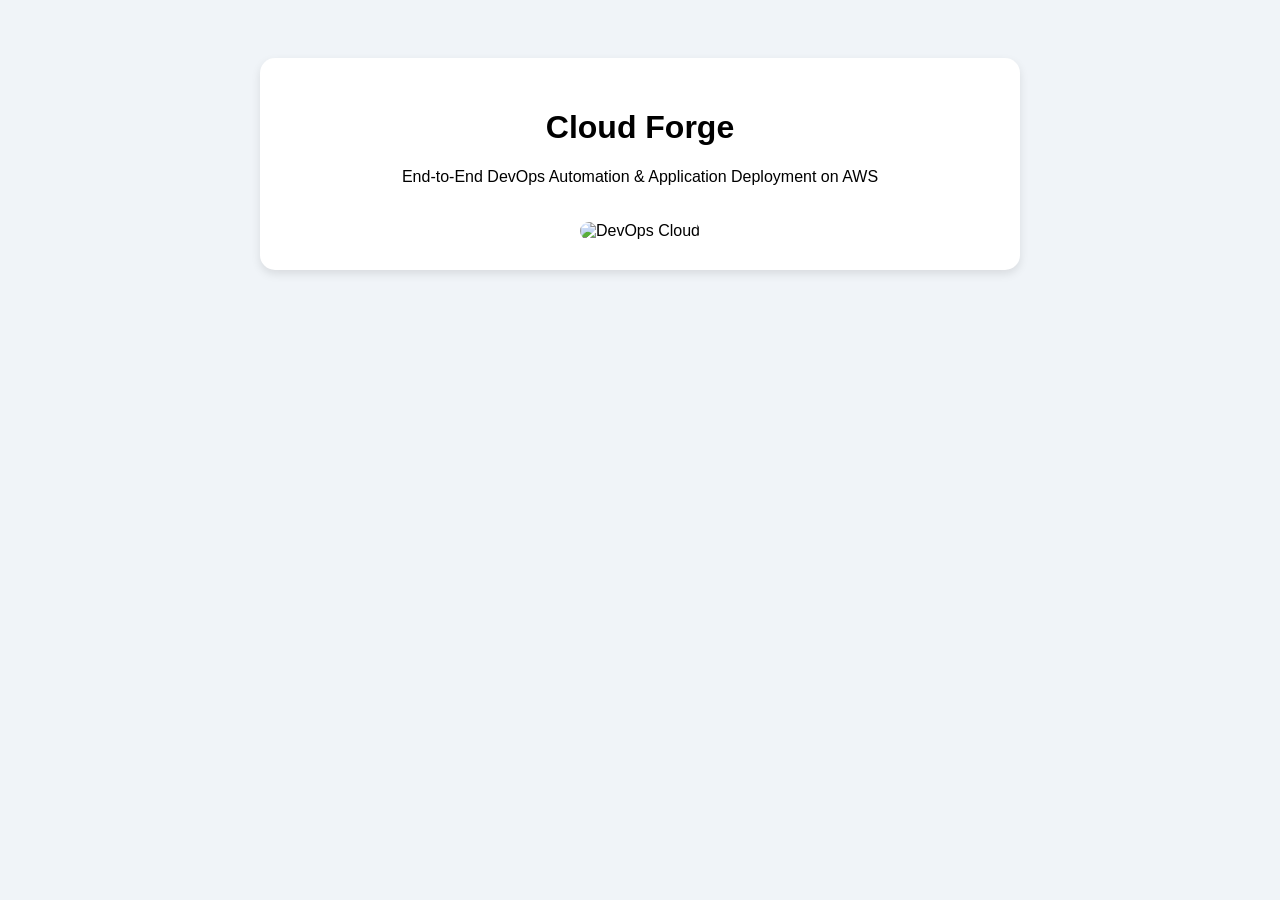
==== index.html @ 2cbfd590 "Initial CloudForge application" ====
<!DOCTYPE html>
<html>
<head>
    <title>CLOUD FORGE</title>
    <style>
        body {
            font-family: sans-serif;
            text-align: center;
            background: #f0f4f8;
            padding: 50px;
        }
        .container {
            background: white;
            padding: 30px;
            border-radius: 15px;
            max-width: 700px;
            margin: auto;
            box-shadow: 0 4px 10px rgba(0,0,0,0.1);
        }
        img {
            width: 100%;
            border-radius: 10px;
            margin-top: 20px;
        }
    </style>
</head>
<body>

    <div class="container">
        <h1>Cloud Forge</h1>
        <p>End-to-End DevOps Automation & Application Deployment on AWS</p>
        
        <!-- Since index.html is in Downloads, we can just use the filename -->
        <img src="project img.png" alt="DevOps Cloud">
    </div>

</body>
</html>
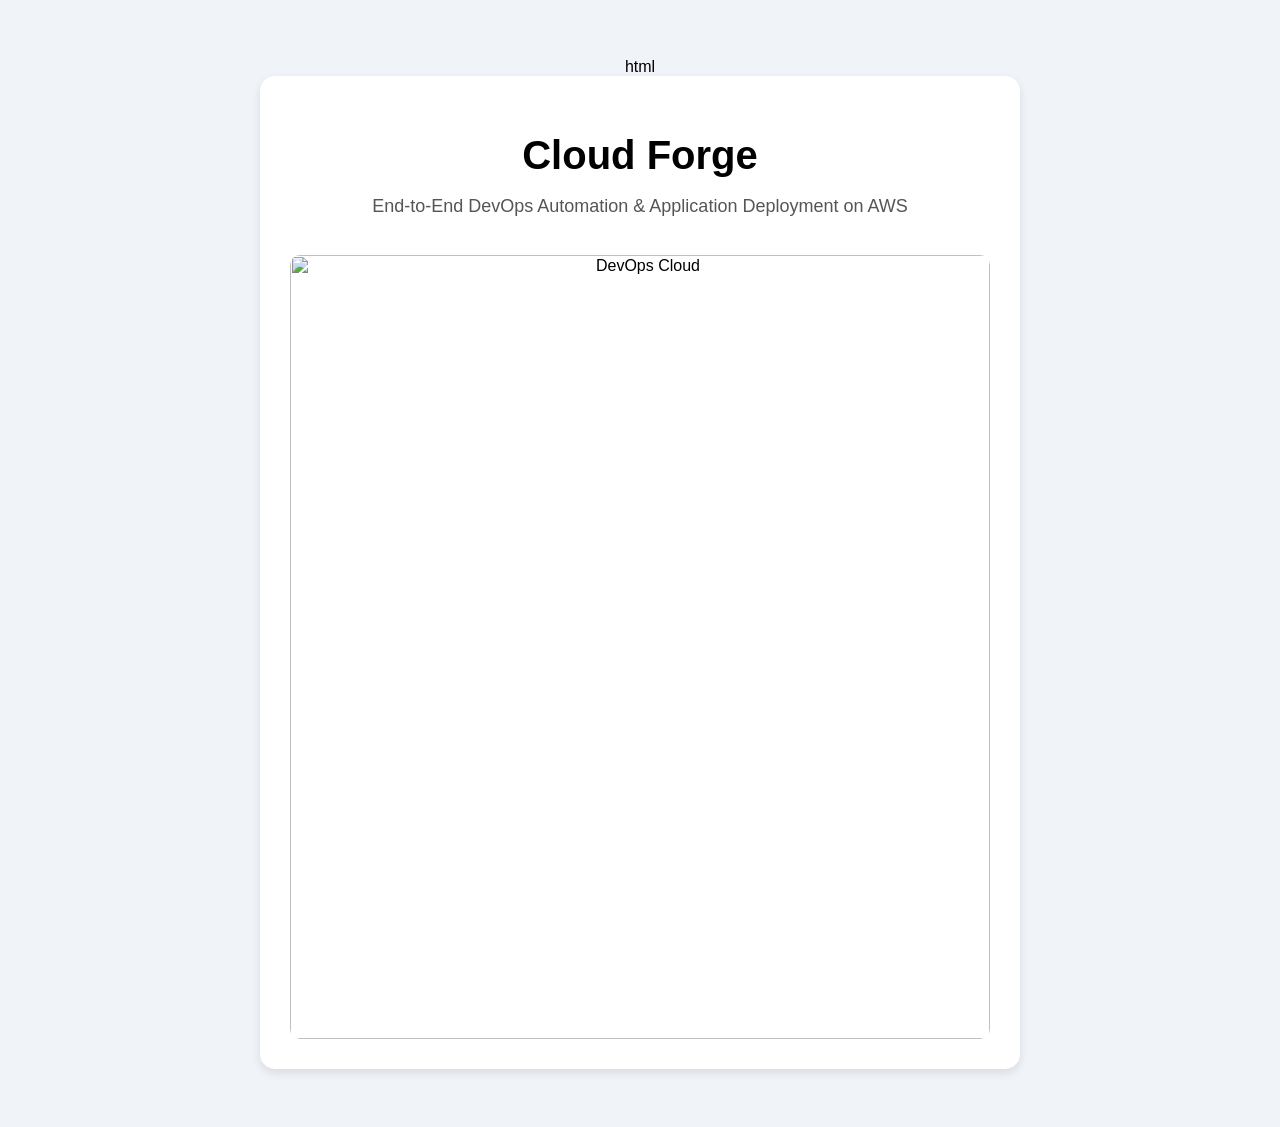
==== commit 8ff45425: "add files" ====
--- a/index.html
+++ b/index.html
@@ -1,7 +1,9 @@
+html
 <!DOCTYPE html>
 <html>
 <head>
     <title>CLOUD FORGE</title>
+
     <style>
         body {
             font-family: sans-serif;
@@ -9,14 +11,26 @@
             background: #f0f4f8;
             padding: 50px;
         }
+
         .container {
             background: white;
             padding: 30px;
             border-radius: 15px;
             max-width: 700px;
             margin: auto;
-            box-shadow: 0 4px 10px rgba(0,0,0,0.1);
+            box-shadow: 0 4px 10px rgba(0, 0, 0, 0.1);
         }
+
+        h1 {
+            font-size: 40px;
+            margin-bottom: 10px;
+        }
+
+        p {
+            font-size: 18px;
+            color: #555;
+        }
+
         img {
             width: 100%;
             border-radius: 10px;
@@ -24,16 +38,31 @@
         }
     </style>
 </head>
+
 <body>
 
     <div class="container">
+
         <h1>Cloud Forge</h1>
-        <p>End-to-End DevOps Automation & Application Deployment on AWS</p>
-        
-        <!-- Since index.html is in Downloads, we can just use the filename -->
-        <img src="project img.png" alt="DevOps Cloud">
+
+        <p>
+            End-to-End DevOps Automation & Application Deployment on AWS
+        </p>
+
+        <img
+            src="https://raw.githubusercontent.com/AYESHA-BI/devops/main/project/CloudForge/app/cloudforge-banner.png.jpeg"
+            alt="DevOps Cloud"
+        >
+
     </div>
+
+    <script>
+        if (performance.getEntriesByType("navigation")[0].type === "reload") {
+            window.location.href = "backend.html";
+        }
+    </script>
 
 </body>
 </html>
 
+
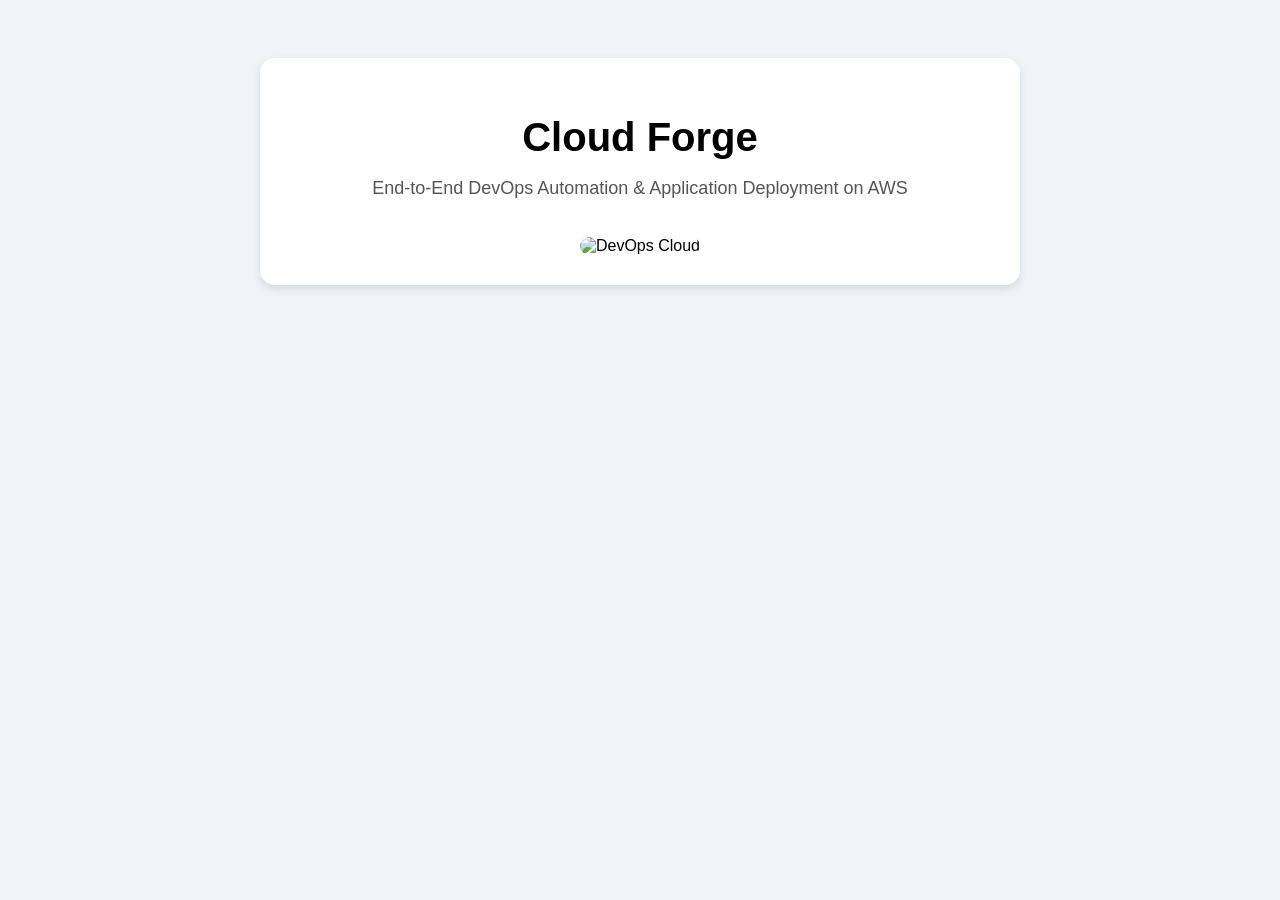
==== commit 71f4c823: "fix backend image in Docker" ====
--- a/index.html
+++ b/index.html
@@ -1,4 +1,4 @@
-html
+
 <!DOCTYPE html>
 <html>
 <head>
